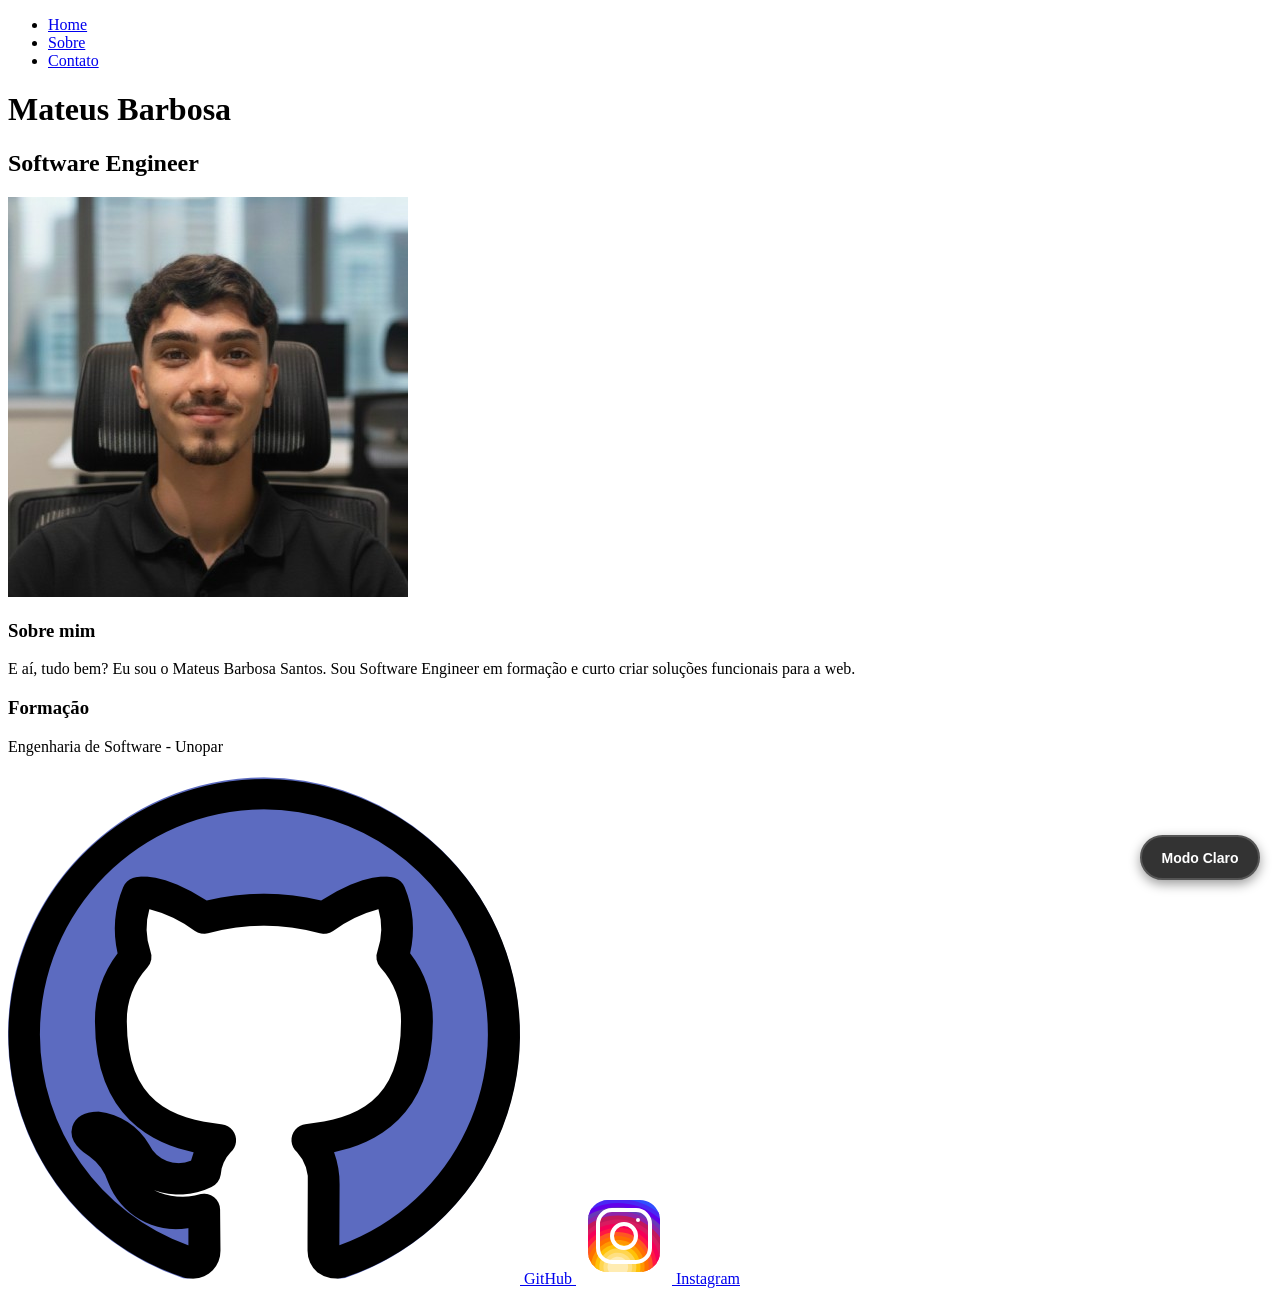
==== index.html @ 8065c361 "Index.html Updated the portfolio page with improved button styles and content." ====
<!DOCTYPE html>
<html lang="pt-BR">
<head>
    <meta charset="UTF-8">
    <meta name="viewport" content="width=device-width, initial-scale=1.0">
    <meta property="og:description" content="Portfólio de Mateus Barbosa, Software Engineer em formação. Conheça meus projetos.">
    <title>Portfólio - Mateus Barbosa</title>
    <link rel="stylesheet" href="index.css">

    <style>
        #btn-tema {
            position: fixed;   /* Trava o botão na tela (vidro do celular) */
            bottom: 20px;      /* Distância do fundo */
            right: 20px;       /* Distância da direita */
            z-index: 9999;     /* Garante que fique acima de tudo */
            
            /* Tamanho fixo para não mudar de formato no PC/Celular */
            width: 120px;
            height: 45px;
            border-radius: 25px;
            
            /* Visual profissional */
            background-color: #333;
            color: white;
            border: 2px solid #555;
            font-weight: bold;
            font-size: 14px;
            cursor: pointer;
            box-shadow: 0 4px 12px rgba(0,0,0,0.4);
            transition: all 0.3s ease;
            display: flex;
            align-items: center;
            justify-content: center;
        }

        /* Ajuste do botão quando o modo CLARO estiver ativo */
        body.light-mode #btn-tema {
            background-color: #ffffff;
            color: #333;
            border: 2px solid #ccc;
        }

        /* Pequeno efeito ao passar o mouse (só aparece no PC) */
        #btn-tema:hover {
            transform: scale(1.05);
        }
    </style>
</head>
<body>

    <nav>
        <ul>
            <li><a href="index.html">Home</a></li>
            <li><a href="sobre.html">Sobre</a></li>
            <li><a href="contato.html">Contato</a></li>
        </ul>
    </nav>

    <header>
        <div class="center">
            <h1>Mateus Barbosa</h1>
            <h2>Software Engineer</h2>
            <img src="./img/mateus.png.jfif" alt="Foto de Mateus Barbosa" class="foto-perfil">  
        </div>
    </header>

    <main>
        <section>
            <h3>Sobre mim</h3>
            <p>E aí, tudo bem? Eu sou o Mateus Barbosa Santos. Sou Software Engineer em formação e curto criar soluções funcionais para a web.</p>
        </section>
        
        <section>
            <h3>Formação</h3>
            <p>Engenharia de Software - Unopar</p>
        </section>
    </main>

    <footer>
        <a href="https://github.com/MateusBarbosaCode" target="_blank">
            <img src="./img/github.png" alt="GitHub" class="icon">
            <span>GitHub</span>
        </a>
        <a href="https://www.instagram.com/mtbarbosa._/" target="_blank">
            <img src="./img/icons8-instagram.svg" alt="Instagram" class="icon">
            <span>Instagram</span>
        </a>
    </footer>

    <button id="btn-tema">Modo Claro</button>

    <script>
        const botao = document.getElementById('btn-tema');
        const corpo = document.body;
        
        // Verifica o que está salvo na "memória" do navegador
        const temaSalvo = localStorage.getItem('tema');

        // Se o tema salvo for claro, aplica a classe e muda o texto
        if (temaSalvo === 'claro') {
            corpo.classList.add('light-mode');
            botao.innerText = "Modo Escuro";
        } else {
            botao.innerText = "Modo Claro";
        }

        // Função que troca o tema ao clicar
        botao.addEventListener('click', () => {
            corpo.classList.toggle('light-mode');
            
            if (corpo.classList.contains('light-mode')) {
                localStorage.setItem('tema', 'claro');
                botao.innerText = "Modo Escuro";
            } else {
                localStorage.setItem('tema', 'escuro');
                botao.innerText = "Modo Claro";
            }
        });
    </script>
</body>
</html>
---- index.css ----
<!DOCTYPE html>
<html lang="pt-BR">
<head>
    <meta charset="UTF-8">
    <meta name="viewport" content="width=device-width, initial-scale=1.0">
    <meta property="og:description" content="Portfólio de Mateus Barbosa, Software Engineer em formação. Conheça meus projetos.">
    <title>Portfólio - Mateus Barbosa</title>
    <link rel="stylesheet" href="index.css">

    <style>
   
        #btn-tema {
            position: fixed;   /* Trava o botão na tela (vidro do celular) */
            bottom: 20px;      /* Distância do fundo */
            right: 20px;       /* Distância da direita */
            z-index: 9999;     /* Garante que fique acima de tudo */
            
            /* Tamanho fixo para não mudar de formato no PC/Celular */
            width: 120px;
            height: 45px;
            border-radius: 25px;
            
            /* Visual profissional */
            background-color: #333;
            color: white;
            border: 2px solid #555;
            font-weight: bold;
            font-size: 14px;
            cursor: pointer;
            box-shadow: 0 4px 12px rgba(0,0,0,0.4);
            transition: all 0.3s ease;
            display: flex;
            align-items: center;
            justify-content: center;
        }

        /* Ajuste do botão quando o modo CLARO estiver ativo */
        body.light-mode #btn-tema {
            background-color: #ffffff;
            color: #333;
            border: 2px solid #ccc;
        }

        /* Pequeno efeito ao passar o mouse (só aparece no PC) */
        #btn-tema:hover {
            transform: scale(1.05);
        }
    </style>
</head>
<body>

    <nav>
        <ul>
            <li><a href="index.html">Home</a></li>
            <li><a href="sobre.html">Sobre</a></li>
            <li><a href="contato.html">Contato</a></li>
        </ul>
    </nav>

    <header>
        <div class="center">
            <h1>Mateus Barbosa</h1>
            <h2>Software Engineer</h2>
            <img src="./img/mateus.png.jfif" alt="Foto de Mateus Barbosa" class="foto-perfil">  
        </div>
    </header>

    <main>
        <section>
            <h3>Sobre mim</h3>
            <p>E aí, tudo bem? Eu sou o Mateus Barbosa Santos. Sou Software Engineer em formação e curto criar soluções funcionais para a web.</p>
        </section>
        
        <section>
            <h3>Formação</h3>
            <p>Engenharia de Software - Unopar</p>
        </section>
    </main>

    <footer>
        <a href="https://github.com/MateusBarbosaCode" target="_blank">
            <img src="./img/github.png" alt="GitHub" class="icon">
            <span>GitHub</span>
        </a>
        <a href="https://www.instagram.com/mtbarbosa._/" target="_blank">
            <img src="./img/icons8-instagram.svg" alt="Instagram" class="icon">
            <span>Instagram</span>
        </a>
    </footer>

    <button id="btn-tema">Modo Claro</button>

    <script>
        const botao = document.getElementById('btn-tema');
        const corpo = document.body;
        
        // Verifica o que está salvo na "memória" do navegador
        const temaSalvo = localStorage.getItem('tema');

        // Se o tema salvo for claro, aplica a classe e muda o texto
        if (temaSalvo === 'claro') {
            corpo.classList.add('light-mode');
            botao.innerText = "Modo Escuro";
        } else {
            botao.innerText = "Modo Claro";
        }

        // Função que troca o tema ao clicar
        botao.addEventListener('click', () => {
            corpo.classList.toggle('light-mode');
            
            if (corpo.classList.contains('light-mode')) {
                localStorage.setItem('tema', 'claro');
                botao.innerText = "Modo Escuro";
            } else {
                localStorage.setItem('tema', 'escuro');
                botao.innerText = "Modo Claro";
            }
        });
    </script>
</body>
</html>
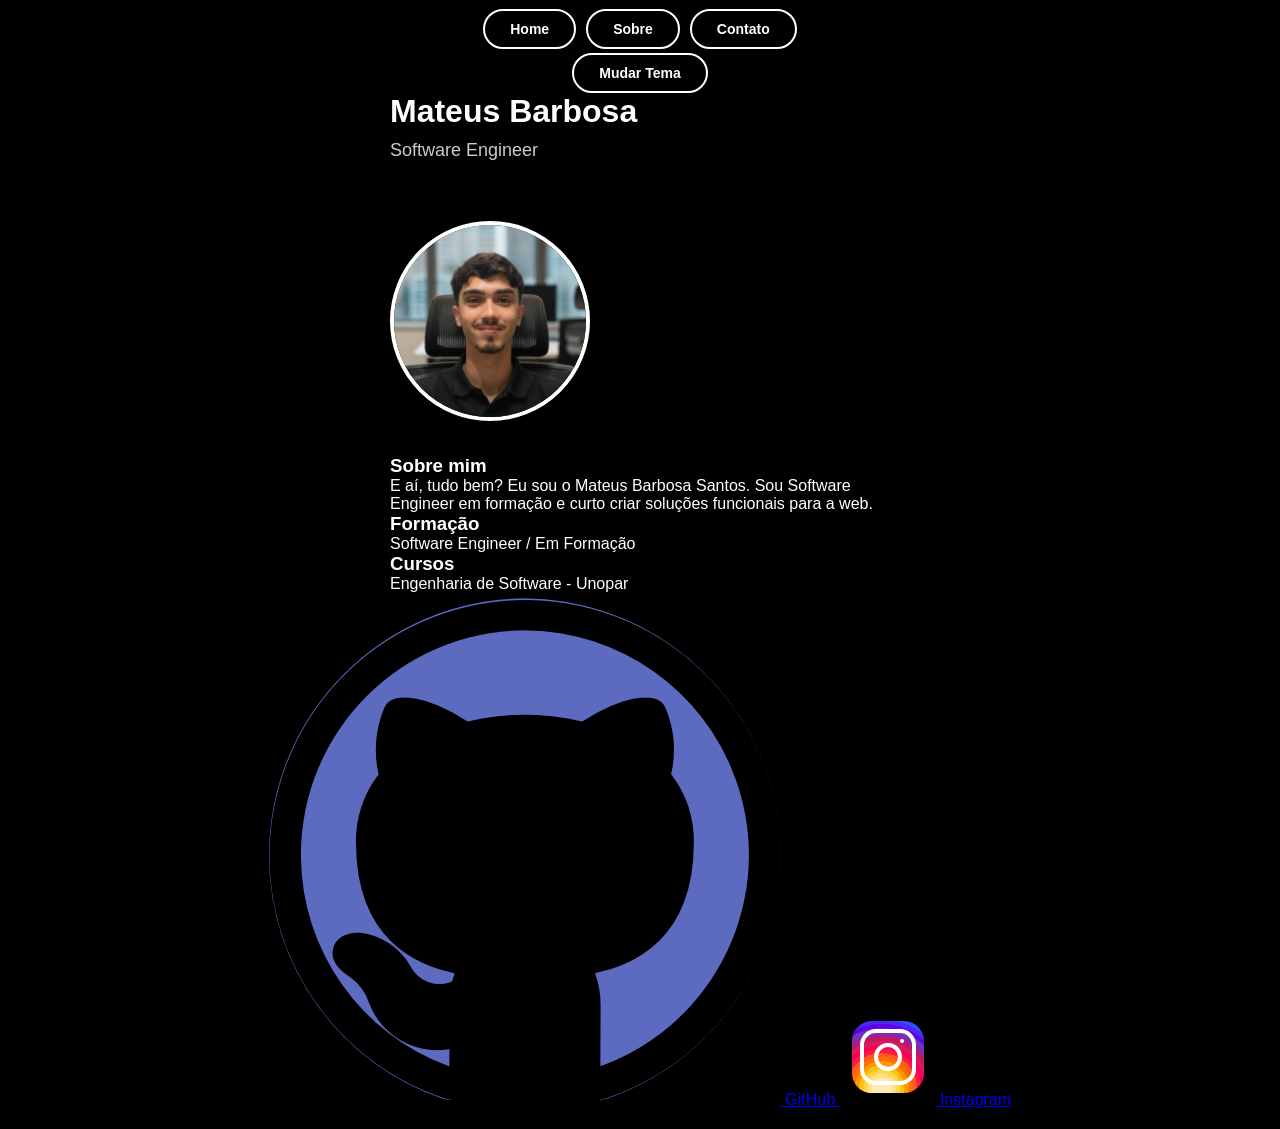
==== commit 7d9e2a88: "index.html" ====
--- a/index.html
+++ b/index.html
@@ -3,48 +3,8 @@
 <head>
     <meta charset="UTF-8">
     <meta name="viewport" content="width=device-width, initial-scale=1.0">
-    <meta property="og:description" content="Portfólio de Mateus Barbosa, Software Engineer em formação. Conheça meus projetos.">
     <title>Portfólio - Mateus Barbosa</title>
     <link rel="stylesheet" href="index.css">
-
-    <style>
-        #btn-tema {
-            position: fixed;   /* Trava o botão na tela (vidro do celular) */
-            bottom: 20px;      /* Distância do fundo */
-            right: 20px;       /* Distância da direita */
-            z-index: 9999;     /* Garante que fique acima de tudo */
-            
-            /* Tamanho fixo para não mudar de formato no PC/Celular */
-            width: 120px;
-            height: 45px;
-            border-radius: 25px;
-            
-            /* Visual profissional */
-            background-color: #333;
-            color: white;
-            border: 2px solid #555;
-            font-weight: bold;
-            font-size: 14px;
-            cursor: pointer;
-            box-shadow: 0 4px 12px rgba(0,0,0,0.4);
-            transition: all 0.3s ease;
-            display: flex;
-            align-items: center;
-            justify-content: center;
-        }
-
-        /* Ajuste do botão quando o modo CLARO estiver ativo */
-        body.light-mode #btn-tema {
-            background-color: #ffffff;
-            color: #333;
-            border: 2px solid #ccc;
-        }
-
-        /* Pequeno efeito ao passar o mouse (só aparece no PC) */
-        #btn-tema:hover {
-            transform: scale(1.05);
-        }
-    </style>
 </head>
 <body>
 
@@ -54,14 +14,13 @@
             <li><a href="sobre.html">Sobre</a></li>
             <li><a href="contato.html">Contato</a></li>
         </ul>
+        <button id="btn-tema">Mudar Tema</button>
     </nav>
 
     <header>
-        <div class="center">
-            <h1>Mateus Barbosa</h1>
-            <h2>Software Engineer</h2>
-            <img src="./img/mateus.png.jfif" alt="Foto de Mateus Barbosa" class="foto-perfil">  
-        </div>
+        <h1>Mateus Barbosa</h1>
+        <h2>Software Engineer</h2>
+        <img src="./img/mateus.png.jfif" alt="Foto de Mateus Barbosa" class="foto-perfil">
     </header>
 
     <main>
@@ -69,9 +28,14 @@
             <h3>Sobre mim</h3>
             <p>E aí, tudo bem? Eu sou o Mateus Barbosa Santos. Sou Software Engineer em formação e curto criar soluções funcionais para a web.</p>
         </section>
-        
+
         <section>
             <h3>Formação</h3>
+            <p>Software Engineer / Em Formação</p>
+        </section>
+
+        <section>
+            <h3>Cursos</h3>
             <p>Engenharia de Software - Unopar</p>
         </section>
     </main>
@@ -87,33 +51,23 @@
         </a>
     </footer>
 
-    <button id="btn-tema">Modo Claro</button>
-
     <script>
         const botao = document.getElementById('btn-tema');
         const corpo = document.body;
-        
-        // Verifica o que está salvo na "memória" do navegador
         const temaSalvo = localStorage.getItem('tema');
 
-        // Se o tema salvo for claro, aplica a classe e muda o texto
+        // Aplica o tema salvo ao carregar
         if (temaSalvo === 'claro') {
             corpo.classList.add('light-mode');
-            botao.innerText = "Modo Escuro";
-        } else {
-            botao.innerText = "Modo Claro";
         }
 
-        // Função que troca o tema ao clicar
         botao.addEventListener('click', () => {
             corpo.classList.toggle('light-mode');
             
             if (corpo.classList.contains('light-mode')) {
                 localStorage.setItem('tema', 'claro');
-                botao.innerText = "Modo Escuro";
             } else {
                 localStorage.setItem('tema', 'escuro');
-                botao.innerText = "Modo Claro";
             }
         });
     </script>
--- a/index.css
+++ b/index.css
@@ -1,122 +1,82 @@
-<!DOCTYPE html>
-<html lang="pt-BR">
-<head>
-    <meta charset="UTF-8">
-    <meta name="viewport" content="width=device-width, initial-scale=1.0">
-    <meta property="og:description" content="Portfólio de Mateus Barbosa, Software Engineer em formação. Conheça meus projetos.">
-    <title>Portfólio - Mateus Barbosa</title>
-    <link rel="stylesheet" href="index.css">
+/* Reset total para celular e PC */
+* {
+    margin: 0;
+    padding: 0;
+    box-sizing: border-box;
+}
 
-    <style>
-   
-        #btn-tema {
-            position: fixed;   /* Trava o botão na tela (vidro do celular) */
-            bottom: 20px;      /* Distância do fundo */
-            right: 20px;       /* Distância da direita */
-            z-index: 9999;     /* Garante que fique acima de tudo */
-            
-            /* Tamanho fixo para não mudar de formato no PC/Celular */
-            width: 120px;
-            height: 45px;
-            border-radius: 25px;
-            
-            /* Visual profissional */
-            background-color: #333;
-            color: white;
-            border: 2px solid #555;
-            font-weight: bold;
-            font-size: 14px;
-            cursor: pointer;
-            box-shadow: 0 4px 12px rgba(0,0,0,0.4);
-            transition: all 0.3s ease;
-            display: flex;
-            align-items: center;
-            justify-content: center;
-        }
+body {
+    background-color: #000000; /* Fundo preto inicial */
+    color: #ffffff;
+    font-family: 'Segoe UI', Tahoma, Geneva, Verdana, sans-serif;
+    display: flex;
+    flex-direction: column;
+    align-items: center;
+    padding: 20px;
+    transition: background 0.3s, color 0.3s;
+}
 
-        /* Ajuste do botão quando o modo CLARO estiver ativo */
-        body.light-mode #btn-tema {
-            background-color: #ffffff;
-            color: #333;
-            border: 2px solid #ccc;
-        }
+/* Modo Claro */
+body.light-mode {
+    background-color: #ffffff;
+    color: #000000;
+}
 
-        /* Pequeno efeito ao passar o mouse (só aparece no PC) */
-        #btn-tema:hover {
-            transform: scale(1.05);
-        }
-    </style>
-</head>
-<body>
+/* Menu de Navegação - Estilo Pílula */
+nav {
+    display: flex;
+    flex-direction: column;
+    align-items: center;
+    width: 100%;
+}
 
-    <nav>
-        <ul>
-            <li><a href="index.html">Home</a></li>
-            <li><a href="sobre.html">Sobre</a></li>
-            <li><a href="contato.html">Contato</a></li>
-        </ul>
-    </nav>
+nav ul {
+    list-style: none;
+    display: flex;
+    gap: 10px;
+    margin-bottom: 15px;
+    flex-wrap: wrap;
+    justify-content: center;
+}
 
-    <header>
-        <div class="center">
-            <h1>Mateus Barbosa</h1>
-            <h2>Software Engineer</h2>
-            <img src="./img/mateus.png.jfif" alt="Foto de Mateus Barbosa" class="foto-perfil">  
-        </div>
-    </header>
+/* Estilo dos links e do botão (Bordas arredondadas igual ao print) */
+nav ul li a, #btn-tema {
+    text-decoration: none;
+    color: inherit;
+    border: 2px solid currentColor;
+    padding: 10px 25px;
+    border-radius: 30px; /* Faz o formato de pílula */
+    font-weight: bold;
+    background: transparent;
+    cursor: pointer;
+    font-size: 14px;
+    transition: 0.2s;
+}
 
-    <main>
-        <section>
-            <h3>Sobre mim</h3>
-            <p>E aí, tudo bem? Eu sou o Mateus Barbosa Santos. Sou Software Engineer em formação e curto criar soluções funcionais para a web.</p>
-        </section>
-        
-        <section>
-            <h3>Formação</h3>
-            <p>Engenharia de Software - Unopar</p>
-        </section>
-    </main>
+#btn-tema:active {
+    transform: scale(0.95);
+}
 
-    <footer>
-        <a href="https://github.com/MateusBarbosaCode" target="_blank">
-            <img src="./img/github.png" alt="GitHub" class="icon">
-            <span>GitHub</span>
-        </a>
-        <a href="https://www.instagram.com/mtbarbosa._/" target="_blank">
-            <img src="./img/icons8-instagram.svg" alt="Instagram" class="icon">
-            <span>Instagram</span>
-        </a>
-    </footer>
+/* Foto de Perfil com borda circular */
+.foto-perfil {
+    width: 200px;
+    height: 200px;
+    border-radius: 50%;
+    border: 4px solid #fff;
+    object-fit: cover;
+    margin: 30px 0;
+}
 
-    <button id="btn-tema">Modo Claro</button>
+body.light-mode .foto-perfil {
+    border-color: #000;
+}
 
-    <script>
-        const botao = document.getElementById('btn-tema');
-        const corpo = document.body;
-        
-        // Verifica o que está salvo na "memória" do navegador
-        const temaSalvo = localStorage.getItem('tema');
+/* Estrutura de texto */
+header, main {
+    width: 100%;
+    max-width: 500px;
+    text-align: left;
+}
 
-        // Se o tema salvo for claro, aplica a classe e muda o texto
-        if (temaSalvo === 'claro') {
-            corpo.classList.add('light-mode');
-            botao.innerText = "Modo Escuro";
-        } else {
-            botao.innerText = "Modo Claro";
-        }
-
-        // Função que troca o tema ao clicar
-        botao.addEventListener('click', () => {
-            corpo.classList.toggle('light-mode');
-            
-            if (corpo.classList.contains('light-mode')) {
-                localStorage.setItem('tema', 'claro');
-                botao.innerText = "Modo Escuro";
-            } else {
-                localStorage.setItem('tema', 'escuro');
-                botao.innerText = "Modo Claro";
-            }
-        });
-    </script>
-</body>
-</html>
+h1 { font-size: 32px; margin-bottom: 10px; }
+h2 { font-size: 18px; color: #ccc; margin-bottom: 30px; font-weight: normal
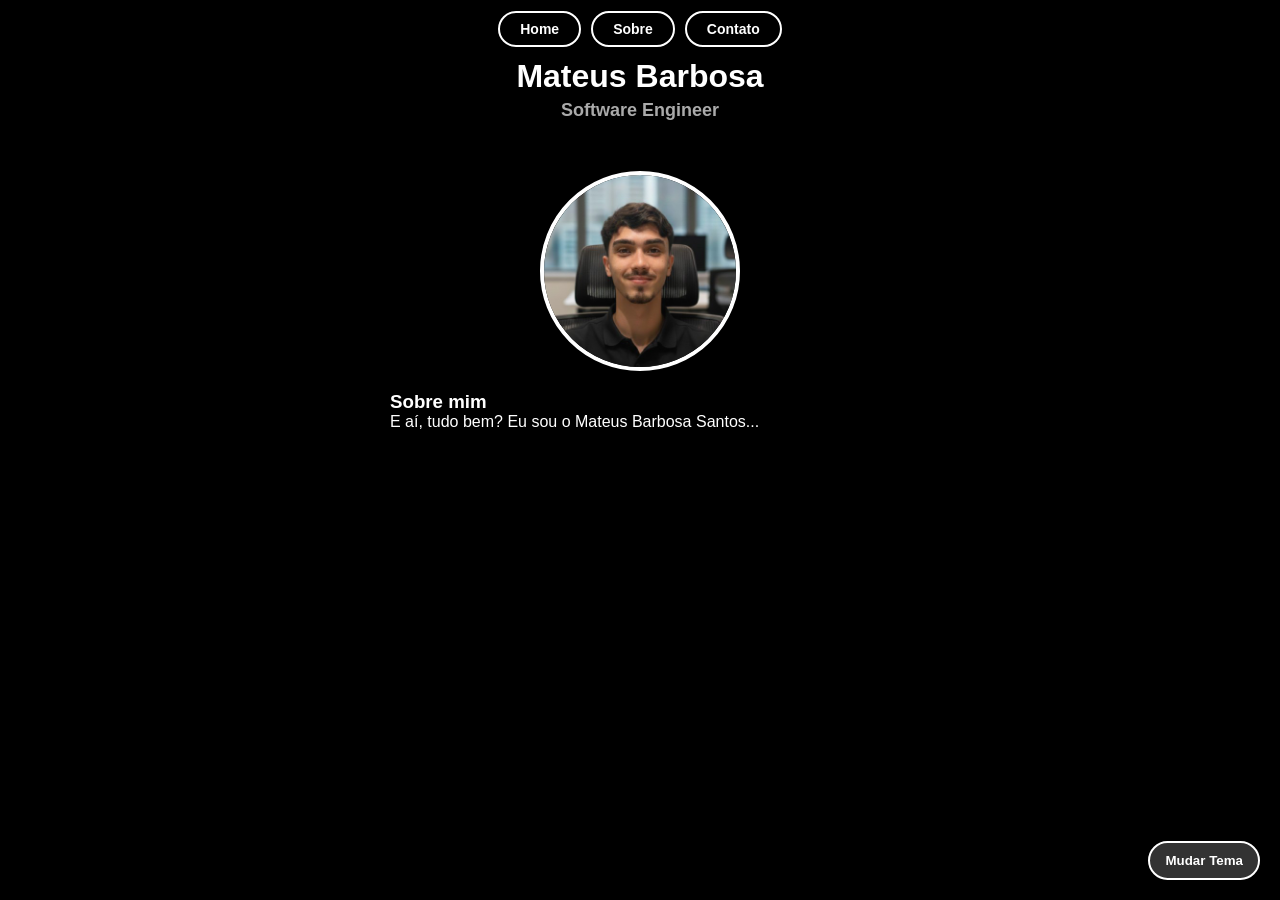
==== commit 94bb8c25: "index.html" ====
--- a/index.html
+++ b/index.html
@@ -14,61 +14,40 @@
             <li><a href="sobre.html">Sobre</a></li>
             <li><a href="contato.html">Contato</a></li>
         </ul>
-        <button id="btn-tema">Mudar Tema</button>
     </nav>
 
     <header>
         <h1>Mateus Barbosa</h1>
         <h2>Software Engineer</h2>
-        <img src="./img/mateus.png.jfif" alt="Foto de Mateus Barbosa" class="foto-perfil">
+        <div style="display: flex; justify-content: center;">
+            <img src="./img/mateus.png.jfif" alt="Foto" class="foto-perfil">
+        </div>
     </header>
 
     <main>
         <section>
             <h3>Sobre mim</h3>
-            <p>E aí, tudo bem? Eu sou o Mateus Barbosa Santos. Sou Software Engineer em formação e curto criar soluções funcionais para a web.</p>
+            <p>E aí, tudo bem? Eu sou o Mateus Barbosa Santos...</p>
         </section>
-
-        <section>
-            <h3>Formação</h3>
-            <p>Software Engineer / Em Formação</p>
-        </section>
-
-        <section>
-            <h3>Cursos</h3>
-            <p>Engenharia de Software - Unopar</p>
-        </section>
-    </main>
+        </main>
 
     <footer>
-        <a href="https://github.com/MateusBarbosaCode" target="_blank">
-            <img src="./img/github.png" alt="GitHub" class="icon">
-            <span>GitHub</span>
-        </a>
-        <a href="https://www.instagram.com/mtbarbosa._/" target="_blank">
-            <img src="./img/icons8-instagram.svg" alt="Instagram" class="icon">
-            <span>Instagram</span>
-        </a>
-    </footer>
+        </footer>
+
+    <button id="btn-tema">Mudar Tema</button>
 
     <script>
         const botao = document.getElementById('btn-tema');
         const corpo = document.body;
         const temaSalvo = localStorage.getItem('tema');
 
-        // Aplica o tema salvo ao carregar
         if (temaSalvo === 'claro') {
             corpo.classList.add('light-mode');
         }
 
         botao.addEventListener('click', () => {
             corpo.classList.toggle('light-mode');
-            
-            if (corpo.classList.contains('light-mode')) {
-                localStorage.setItem('tema', 'claro');
-            } else {
-                localStorage.setItem('tema', 'escuro');
-            }
+            localStorage.setItem('tema', corpo.classList.contains('light-mode') ? 'claro' : 'escuro');
         });
     </script>
 </body>
--- a/index.css
+++ b/index.css
@@ -1,4 +1,4 @@
-/* Reset total para celular e PC */
+/* Reset total */
 * {
     margin: 0;
     padding: 0;
@@ -6,14 +6,14 @@
 }
 
 body {
-    background-color: #000000; /* Fundo preto inicial */
+    background-color: #000000;
     color: #ffffff;
-    font-family: 'Segoe UI', Tahoma, Geneva, Verdana, sans-serif;
+    font-family: sans-serif;
     display: flex;
     flex-direction: column;
     align-items: center;
     padding: 20px;
-    transition: background 0.3s, color 0.3s;
+    transition: background 0.3s;
 }
 
 /* Modo Claro */
@@ -22,61 +22,82 @@
     color: #000000;
 }
 
-/* Menu de Navegação - Estilo Pílula */
-nav {
-    display: flex;
-    flex-direction: column;
-    align-items: center;
-    width: 100%;
-}
-
+/* Menu do Topo (Pílulas) */
 nav ul {
     list-style: none;
     display: flex;
     gap: 10px;
-    margin-bottom: 15px;
-    flex-wrap: wrap;
+    margin-bottom: 20px;
     justify-content: center;
 }
 
-/* Estilo dos links e do botão (Bordas arredondadas igual ao print) */
-nav ul li a, #btn-tema {
+nav ul li a {
     text-decoration: none;
     color: inherit;
     border: 2px solid currentColor;
-    padding: 10px 25px;
-    border-radius: 30px; /* Faz o formato de pílula */
+    padding: 8px 20px;
+    border-radius: 25px;
     font-weight: bold;
-    background: transparent;
-    cursor: pointer;
     font-size: 14px;
-    transition: 0.2s;
 }
 
-#btn-tema:active {
-    transform: scale(0.95);
-}
-
-/* Foto de Perfil com borda circular */
+/* FOTO DE PERFIL */
 .foto-perfil {
     width: 200px;
     height: 200px;
     border-radius: 50%;
     border: 4px solid #fff;
     object-fit: cover;
-    margin: 30px 0;
+    margin: 20px 0;
 }
+body.light-mode .foto-perfil { border-color: #000; }
 
-body.light-mode .foto-perfil {
-    border-color: #000;
-}
-
-/* Estrutura de texto */
+/* TEXTOS CENTRALIZADOS */
 header, main {
     width: 100%;
     max-width: 500px;
     text-align: left;
 }
+h1 { font-size: 32px; margin-bottom: 5px; text-align: center; }
+h2 { font-size: 18px; color: #aaa; margin-bottom: 30px; text-align: center; }
 
-h1 { font-size: 32px; margin-bottom: 10px; }
-h2 { font-size: 18px; color: #ccc; margin-bottom: 30px; font-weight: normal
+/* O BOTÃO QUE ACOMPANHA (FIXO) */
+#btn-tema {
+    position: fixed;   /* Isso faz ele acompanhar a rolagem */
+    bottom: 20px;      /* Distância do fundo */
+    right: 20px;       /* Distância da direita */
+    z-index: 9999;
+    
+    background-color: #333;
+    color: white;
+    border: 2px solid #fff;
+    padding: 10px 15px;
+    border-radius: 30px;
+    font-weight: bold;
+    cursor: pointer;
+    box-shadow: 0 4px 10px rgba(0,0,0,0.5);
+}
+
+body.light-mode #btn-tema {
+    background-color: #eee;
+    color: #000;
+    border-color: #000;
+}
+
+/* RODAPÉ */
+footer {
+    margin-top: 40px;
+    display: flex;
+    gap: 15px;
+}
+footer a {
+    text-decoration: none;
+    color: inherit;
+    border: 2px solid currentColor;
+    padding: 10px;
+    border-radius: 15px;
+    display: flex;
+    align-items: center;
+    gap: 10px;
+}
+.icon { width: 25px; }
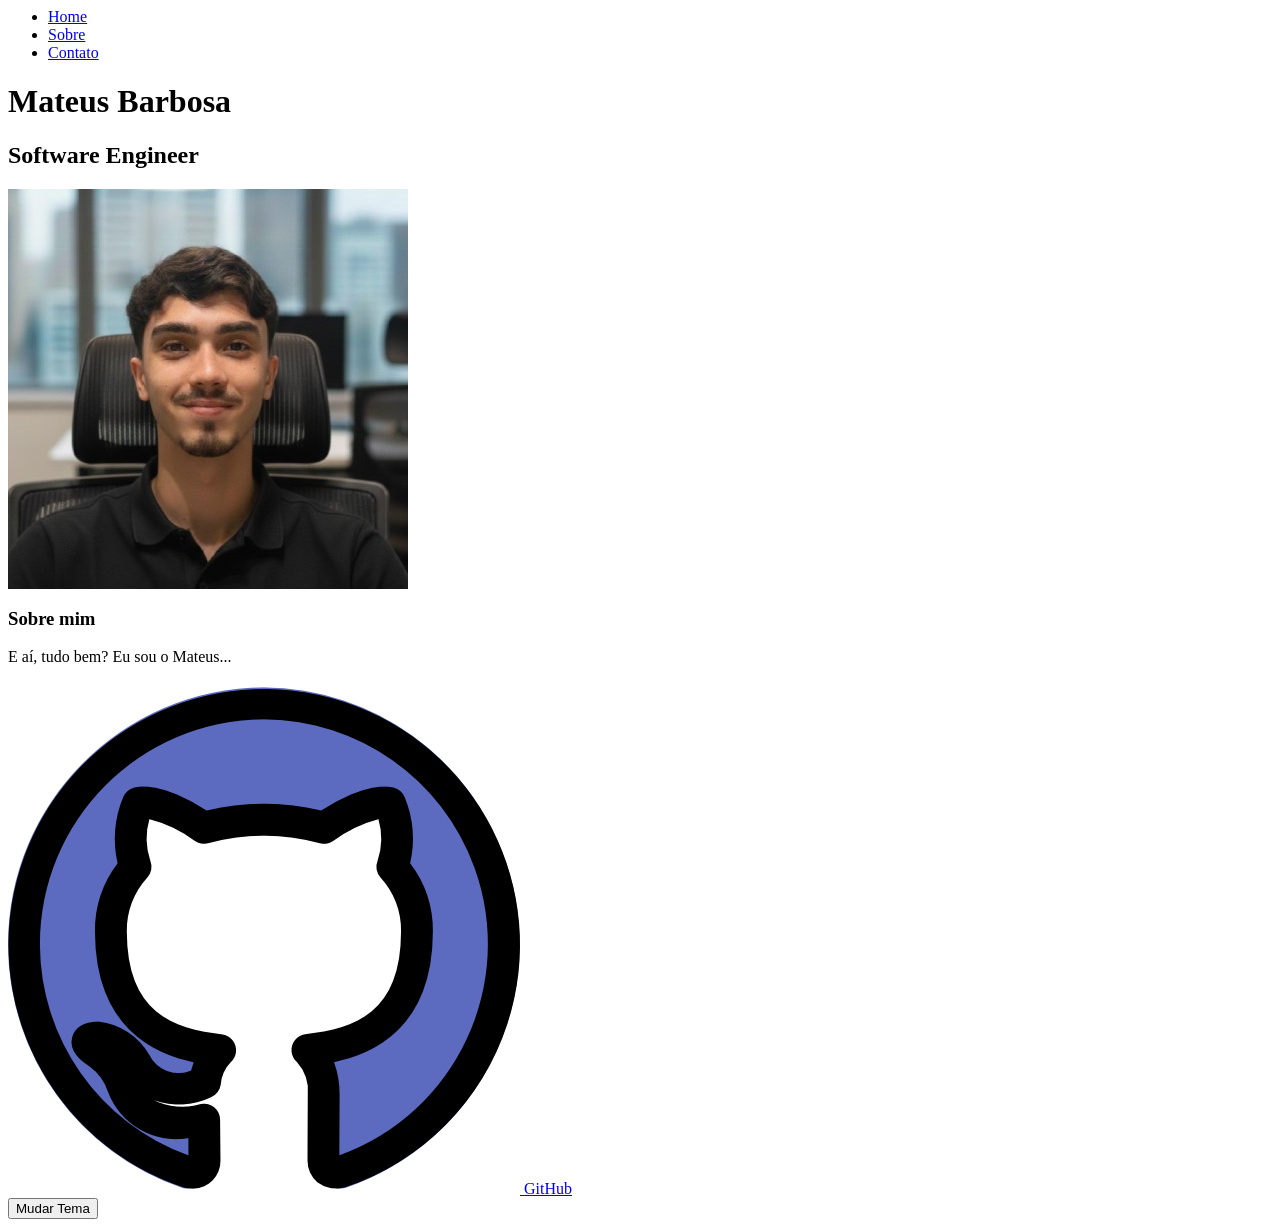
==== commit 2c743a9c: "index.html" ====
--- a/index.html
+++ b/index.html
@@ -1,54 +1,36 @@
-<!DOCTYPE html>
-<html lang="pt-BR">
-<head>
-    <meta charset="UTF-8">
-    <meta name="viewport" content="width=device-width, initial-scale=1.0">
-    <title>Portfólio - Mateus Barbosa</title>
-    <link rel="stylesheet" href="index.css">
-</head>
 <body>
+    <div class="container"> <nav>
+            <ul>
+                <li><a href="index.html">Home</a></li>
+                <li><a href="sobre.html">Sobre</a></li>
+                <li><a href="contato.html">Contato</a></li>
+            </ul>
+        </nav>
 
-    <nav>
-        <ul>
-            <li><a href="index.html">Home</a></li>
-            <li><a href="sobre.html">Sobre</a></li>
-            <li><a href="contato.html">Contato</a></li>
-        </ul>
-    </nav>
+        <header>
+            <div class="texto-header">
+                <h1>Mateus Barbosa</h1>
+                <h2>Software Engineer</h2>
+            </div>
+            <img src="./img/mateus.png.jfif" alt="Mateus" class="foto-perfil">
+        </header>
 
-    <header>
-        <h1>Mateus Barbosa</h1>
-        <h2>Software Engineer</h2>
-        <div style="display: flex; justify-content: center;">
-            <img src="./img/mateus.png.jfif" alt="Foto" class="foto-perfil">
-        </div>
-    </header>
-
-    <main>
-        <section>
-            <h3>Sobre mim</h3>
-            <p>E aí, tudo bem? Eu sou o Mateus Barbosa Santos...</p>
-        </section>
+        <main>
+            <section>
+                <h3>Sobre mim</h3>
+                <p>E aí, tudo bem? Eu sou o Mateus...</p>
+            </section>
         </main>
 
-    <footer>
+        <footer>
+            <a href="https://github.com/MateusBarbosaCode" target="_blank">
+                <img src="./img/github.png" alt="GitHub" class="icon">
+                <span>GitHub</span>
+            </a>
         </footer>
-
-    <button id="btn-tema">Mudar Tema</button>
+    </div> <button id="btn-tema">Mudar Tema</button>
 
     <script>
-        const botao = document.getElementById('btn-tema');
-        const corpo = document.body;
-        const temaSalvo = localStorage.getItem('tema');
-
-        if (temaSalvo === 'claro') {
-            corpo.classList.add('light-mode');
-        }
-
-        botao.addEventListener('click', () => {
-            corpo.classList.toggle('light-mode');
-            localStorage.setItem('tema', corpo.classList.contains('light-mode') ? 'claro' : 'escuro');
-        });
+        // ... (seu script de sempre)
     </script>
 </body>
-</html>
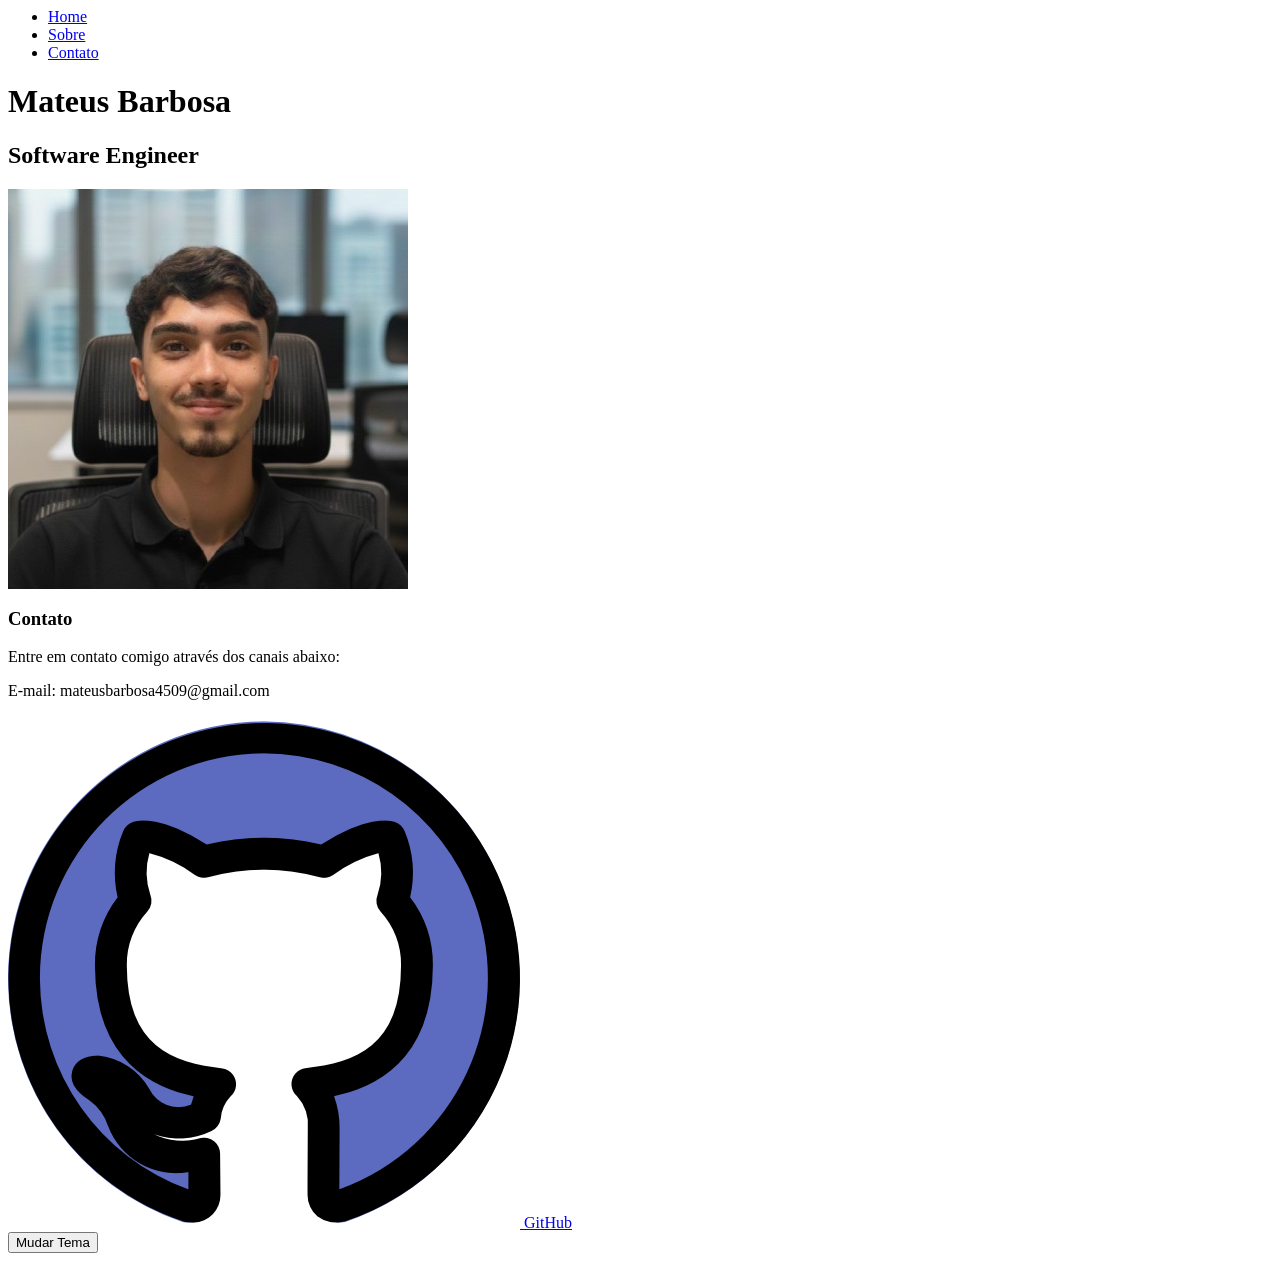
==== commit 92ed213f: "index.html Updated contact section and added theme toggle functionality." ====
--- a/index.html
+++ b/index.html
@@ -1,5 +1,6 @@
 <body>
-    <div class="container"> <nav>
+    <div class="container">
+        <nav>
             <ul>
                 <li><a href="index.html">Home</a></li>
                 <li><a href="sobre.html">Sobre</a></li>
@@ -8,17 +9,17 @@
         </nav>
 
         <header>
-            <div class="texto-header">
-                <h1>Mateus Barbosa</h1>
-                <h2>Software Engineer</h2>
-            </div>
-            <img src="./img/mateus.png.jfif" alt="Mateus" class="foto-perfil">
+            <h1>Mateus Barbosa</h1>
+            <h2>Software Engineer</h2>
         </header>
+
+        <img src="./img/mateus.png.jfif" alt="Mateus" class="foto-perfil">
 
         <main>
             <section>
-                <h3>Sobre mim</h3>
-                <p>E aí, tudo bem? Eu sou o Mateus...</p>
+                <h3>Contato</h3>
+                <p>Entre em contato comigo através dos canais abaixo:</p>
+                <p>E-mail: mateusbarbosa4509@gmail.com</p>
             </section>
         </main>
 
@@ -27,10 +28,21 @@
                 <img src="./img/github.png" alt="GitHub" class="icon">
                 <span>GitHub</span>
             </a>
-        </footer>
-    </div> <button id="btn-tema">Mudar Tema</button>
+            </footer>
+    </div>
+
+    <button id="btn-tema">Mudar Tema</button>
 
     <script>
-        // ... (seu script de sempre)
+        const botao = document.getElementById('btn-tema');
+        const corpo = document.body;
+        const temaSalvo = localStorage.getItem('tema');
+
+        if (temaSalvo === 'claro') corpo.classList.add('light-mode');
+
+        botao.addEventListener('click', () => {
+            corpo.classList.toggle('light-mode');
+            localStorage.setItem('tema', corpo.classList.contains('light-mode') ? 'claro' : 'escuro');
+        });
     </script>
 </body>
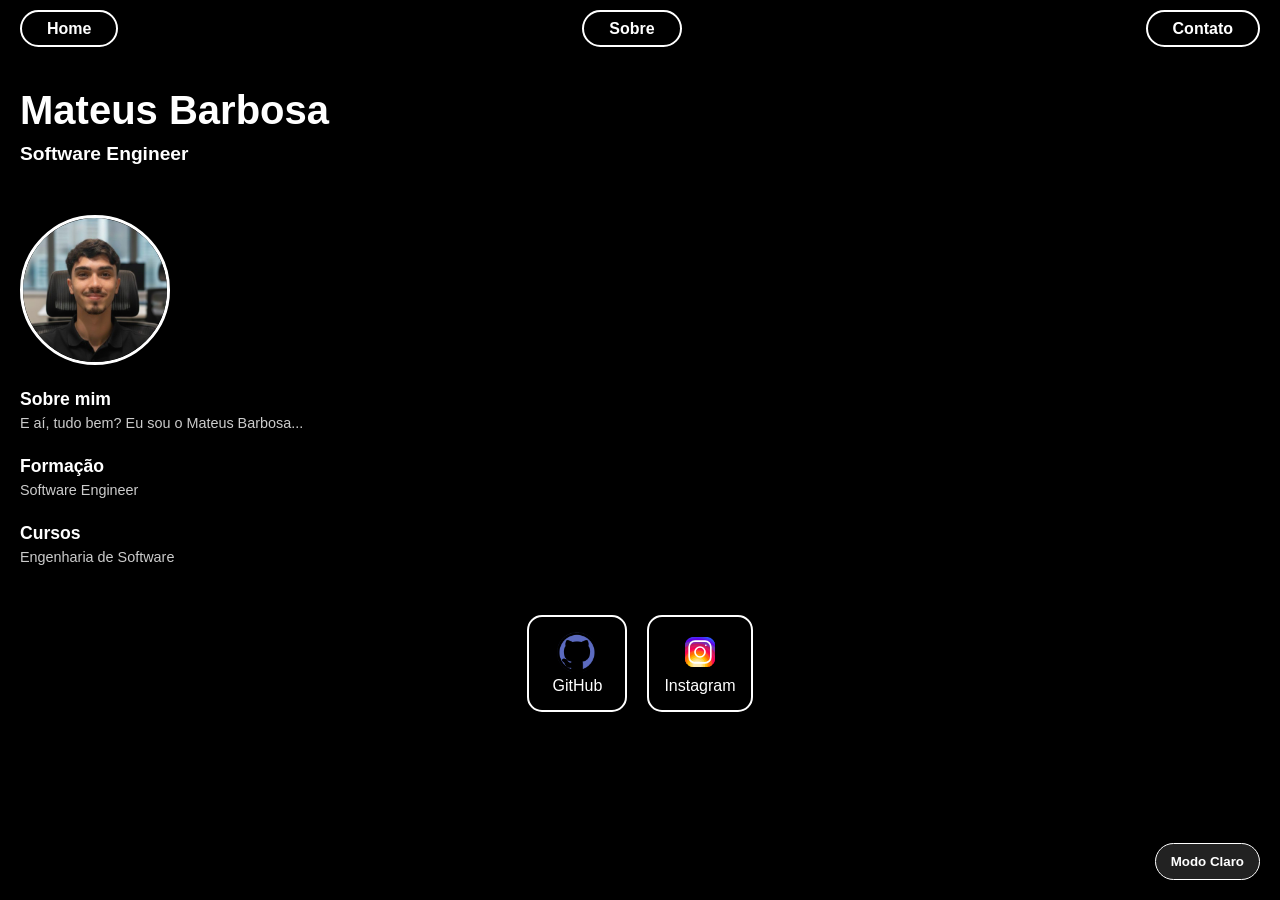
==== commit 04aa0af0: "index.html" ====
--- a/index.html
+++ b/index.html
@@ -1,48 +1,72 @@
+<!DOCTYPE html>
+<html lang="pt-BR">
+<head>
+    <meta charset="UTF-8">
+    <meta name="viewport" content="width=device-width, initial-scale=1.0">
+    <title>Portfólio - Mateus Barbosa</title>
+    <link rel="stylesheet" href="index.css">
+</head>
 <body>
-    <div class="container">
-        <nav>
-            <ul>
-                <li><a href="index.html">Home</a></li>
-                <li><a href="sobre.html">Sobre</a></li>
-                <li><a href="contato.html">Contato</a></li>
-            </ul>
-        </nav>
 
-        <header>
-            <h1>Mateus Barbosa</h1>
-            <h2>Software Engineer</h2>
-        </header>
+    <nav>
+        <ul>
+            <li><a href="index.html">Home</a></li>
+            <li><a href="sobre.html">Sobre</a></li>
+            <li><a href="contato.html">Contato</a></li>
+        </ul>
+    </nav>
 
-        <img src="./img/mateus.png.jfif" alt="Mateus" class="foto-perfil">
+    <header>
+        <h1>Mateus Barbosa</h1>
+        <h2>Software Engineer</h2>
+        <img src="./img/mateus.png.jfif" alt="Foto" class="foto-perfil">
+    </header>
 
-        <main>
-            <section>
-                <h3>Contato</h3>
-                <p>Entre em contato comigo através dos canais abaixo:</p>
-                <p>E-mail: mateusbarbosa4509@gmail.com</p>
-            </section>
-        </main>
+    <main>
+        <section>
+            <h3>Sobre mim</h3>
+            <p>E aí, tudo bem? Eu sou o Mateus Barbosa...</p>
+        </section>
 
-        <footer>
-            <a href="https://github.com/MateusBarbosaCode" target="_blank">
-                <img src="./img/github.png" alt="GitHub" class="icon">
-                <span>GitHub</span>
-            </a>
-            </footer>
-    </div>
+        <section>
+            <h3>Formação</h3>
+            <p>Software Engineer</p>
+        </section>
 
-    <button id="btn-tema">Mudar Tema</button>
+        <section>
+            <h3>Cursos</h3>
+            <p>Engenharia de Software</p>
+        </section>
+    </main>
+
+    <footer>
+        <a href="https://github.com/MateusBarbosaCode" target="_blank">
+            <img src="./img/github.png" alt="GitHub" class="icon">
+            <span>GitHub</span>
+        </a>
+        <a href="https://www.instagram.com/mtbarbosa._/" target="_blank">
+            <img src="./img/icons8-instagram.svg" alt="Instagram" class="icon">
+            <span>Instagram</span>
+        </a>
+    </footer>
+
+    <button id="btn-tema">Modo Claro</button>
 
     <script>
-        const botao = document.getElementById('btn-tema');
-        const corpo = document.body;
-        const temaSalvo = localStorage.getItem('tema');
+        const btn = document.getElementById('btn-tema');
+        const body = document.body;
 
-        if (temaSalvo === 'claro') corpo.classList.add('light-mode');
+        if (localStorage.getItem('tema') === 'claro') {
+            body.classList.add('light-mode');
+            btn.innerText = "Modo Escuro";
+        }
 
-        botao.addEventListener('click', () => {
-            corpo.classList.toggle('light-mode');
-            localStorage.setItem('tema', corpo.classList.contains('light-mode') ? 'claro' : 'escuro');
+        btn.addEventListener('click', () => {
+            body.classList.toggle('light-mode');
+            const isLight = body.classList.contains('light-mode');
+            btn.innerText = isLight ? "Modo Escuro" : "Modo Claro";
+            localStorage.setItem('tema', isLight ? 'claro' : 'escuro');
         });
     </script>
 </body>
+</html>
--- a/index.css
+++ b/index.css
@@ -0,0 +1,114 @@
+* {
+    margin: 0;
+    padding: 0;
+    box-sizing: border-box;
+}
+
+body {
+    background-color: #000;
+    color: #fff;
+    font-family: sans-serif;
+    min-height: 100vh;
+    padding: 20px;
+    transition: background 0.3s;
+}
+
+body.light-mode {
+    background-color: #fff;
+    color: #000;
+}
+
+/* MENU ESPALHADO (IGUAL À FOTO) */
+nav ul {
+    list-style: none;
+    display: flex;
+    justify-content: space-between; /* Home esquerda, Sobre meio, Contato direita */
+    align-items: center;
+    width: 100%;
+    margin-bottom: 50px;
+}
+
+nav ul li a {
+    text-decoration: none;
+    color: inherit;
+    border: 2px solid currentColor;
+    padding: 8px 25px;
+    border-radius: 25px;
+    font-weight: bold;
+}
+
+/* FOTO DE PERFIL PEQUENA NA ESQUERDA */
+.foto-perfil {
+    width: 150px;
+    height: 150px;
+    border-radius: 50%;
+    border: 3px solid currentColor;
+    object-fit: cover;
+    margin: 20px 0;
+}
+
+/* CONTEÚDO ALINHADO À ESQUERDA */
+header, main {
+    text-align: left;
+    max-width: 800px;
+}
+
+h1 { font-size: 2.5rem; margin-bottom: 10px; }
+h2 { font-size: 1.2rem; margin-bottom: 30px; }
+
+section { margin-bottom: 25px; }
+section h3 { margin-bottom: 5px; font-size: 1.1rem; text-transform: none; }
+section p { color: #ccc; font-size: 0.9rem; }
+body.light-mode section p { color: #444; }
+
+/* RODAPÉ CENTRALIZADO */
+footer {
+    display: flex;
+    justify-content: center;
+    gap: 20px;
+    margin-top: 50px;
+}
+
+footer a {
+    border: 2px solid currentColor;
+    border-radius: 15px;
+    padding: 15px;
+    text-align: center;
+    text-decoration: none;
+    color: inherit;
+    min-width: 100px;
+}
+
+.icon { width: 40px; display: block; margin: 0 auto 5px; }
+
+/* BOTÃO DE TEMA FIXO (O QUE VOCÊ QUERIA QUE ACOMPANHASSE) */
+#btn-tema {
+    position: fixed;
+    bottom: 20px;
+    right: 20px;
+    z-index: 9999;
+    background: #222;
+    color: #fff;
+    border: 1px solid #fff;
+    padding: 10px 15px;
+    border-radius: 20px;
+    cursor: pointer;
+    font-weight: bold;
+    box-shadow: 0 4px 10px rgba(0,0,0,0.5);
+}
+
+body.light-mode #btn-tema {
+    background: #eee;
+    color: #000;
+    border: 1px solid #000;
+}
+
+/* AJUSTE PARA CELULAR (Para não quebrar o menu espalhado) */
+@media (max-width: 600px) {
+    nav ul {
+        flex-direction: row;
+        font-size: 12px;
+    }
+    nav ul li a { padding: 5px 15px; }
+    h1 { font-size: 2rem; }
+}
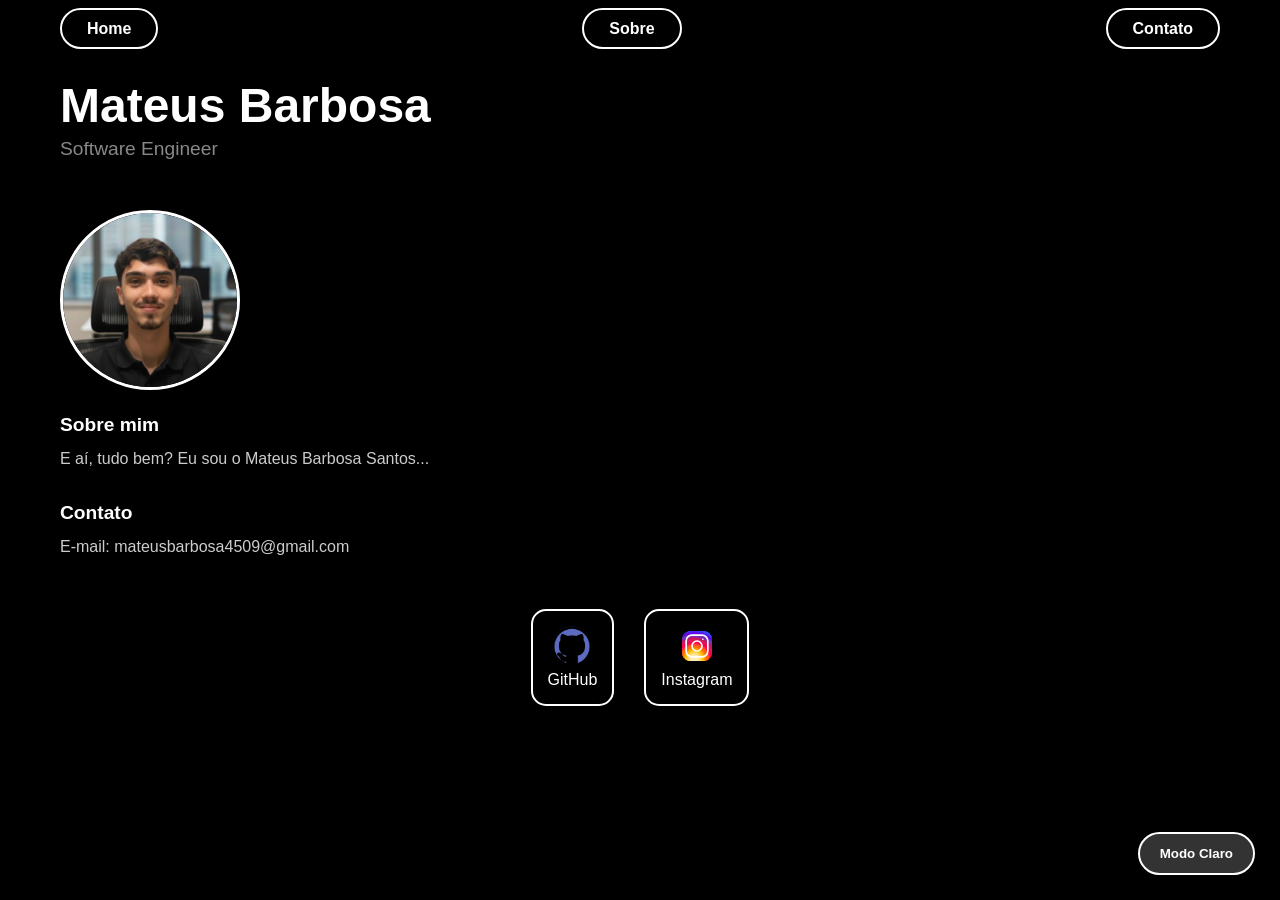
==== commit 7fbbdbcf: "index.html Updated the HTML structure and content, added a contact section." ====
--- a/index.html
+++ b/index.html
@@ -8,47 +8,44 @@
 </head>
 <body>
 
-    <nav>
-        <ul>
-            <li><a href="index.html">Home</a></li>
-            <li><a href="sobre.html">Sobre</a></li>
-            <li><a href="contato.html">Contato</a></li>
-        </ul>
-    </nav>
+    <div class="container">
+        <nav>
+            <ul>
+                <li><a href="index.html">Home</a></li>
+                <li><a href="sobre.html">Sobre</a></li>
+                <li><a href="contato.html">Contato</a></li>
+            </ul>
+        </nav>
 
-    <header>
-        <h1>Mateus Barbosa</h1>
-        <h2>Software Engineer</h2>
-        <img src="./img/mateus.png.jfif" alt="Foto" class="foto-perfil">
-    </header>
+        <header>
+            <h1>Mateus Barbosa</h1>
+            <h2>Software Engineer</h2>
+            <img src="./img/mateus.png.jfif" alt="Mateus" class="foto-perfil">
+        </header>
 
-    <main>
-        <section>
-            <h3>Sobre mim</h3>
-            <p>E aí, tudo bem? Eu sou o Mateus Barbosa...</p>
-        </section>
+        <main>
+            <section>
+                <h3>Sobre mim</h3>
+                <p>E aí, tudo bem? Eu sou o Mateus Barbosa Santos...</p>
+            </section>
+            
+            <section>
+                <h3>Contato</h3>
+                <p>E-mail: mateusbarbosa4509@gmail.com</p>
+            </section>
+        </main>
 
-        <section>
-            <h3>Formação</h3>
-            <p>Software Engineer</p>
-        </section>
-
-        <section>
-            <h3>Cursos</h3>
-            <p>Engenharia de Software</p>
-        </section>
-    </main>
-
-    <footer>
-        <a href="https://github.com/MateusBarbosaCode" target="_blank">
-            <img src="./img/github.png" alt="GitHub" class="icon">
-            <span>GitHub</span>
-        </a>
-        <a href="https://www.instagram.com/mtbarbosa._/" target="_blank">
-            <img src="./img/icons8-instagram.svg" alt="Instagram" class="icon">
-            <span>Instagram</span>
-        </a>
-    </footer>
+        <footer>
+            <a href="https://github.com/MateusBarbosaCode" target="_blank">
+                <img src="./img/github.png" alt="GitHub" class="icon">
+                <span>GitHub</span>
+            </a>
+            <a href="https://www.instagram.com/mtbarbosa._/" target="_blank">
+                <img src="./img/icons8-instagram.svg" alt="Instagram" class="icon">
+                <span>Instagram</span>
+            </a>
+        </footer>
+    </div>
 
     <button id="btn-tema">Modo Claro</button>
 
@@ -56,6 +53,7 @@
         const btn = document.getElementById('btn-tema');
         const body = document.body;
 
+        // Recupera o tema do localStorage
         if (localStorage.getItem('tema') === 'claro') {
             body.classList.add('light-mode');
             btn.innerText = "Modo Escuro";
--- a/index.css
+++ b/index.css
@@ -1,15 +1,16 @@
+/* Reset total */
 * {
     margin: 0;
     padding: 0;
     box-sizing: border-box;
 }
 
+/* Fundo padrão */
 body {
     background-color: #000;
     color: #fff;
-    font-family: sans-serif;
+    font-family: 'Segoe UI', sans-serif;
     min-height: 100vh;
-    padding: 20px;
     transition: background 0.3s;
 }
 
@@ -18,97 +19,104 @@
     color: #000;
 }
 
-/* MENU ESPALHADO (IGUAL À FOTO) */
+/* CONTAINER - O segredo para o PC não parecer celular */
+.container {
+    width: 100%;
+    max-width: 1200px; /* Largura total no PC */
+    margin: 0 auto;
+    padding: 20px;
+}
+
+/* MENU ESPALHADO  */
 nav ul {
     list-style: none;
     display: flex;
     justify-content: space-between; /* Home esquerda, Sobre meio, Contato direita */
     align-items: center;
     width: 100%;
-    margin-bottom: 50px;
+    margin-bottom: 40px;
 }
 
 nav ul li a {
     text-decoration: none;
     color: inherit;
     border: 2px solid currentColor;
-    padding: 8px 25px;
-    border-radius: 25px;
+    padding: 10px 25px;
+    border-radius: 30px;
     font-weight: bold;
 }
 
-/* FOTO DE PERFIL PEQUENA NA ESQUERDA */
+/* FOTO DE PERFIL (Alinhada à esquerda no PC) */
 .foto-perfil {
-    width: 150px;
-    height: 150px;
+    width: 180px;
+    height: 180px;
     border-radius: 50%;
     border: 3px solid currentColor;
     object-fit: cover;
     margin: 20px 0;
 }
 
-/* CONTEÚDO ALINHADO À ESQUERDA */
+/* TEXTOS (Esquerda no PC) */
 header, main {
     text-align: left;
-    max-width: 800px;
 }
 
-h1 { font-size: 2.5rem; margin-bottom: 10px; }
-h2 { font-size: 1.2rem; margin-bottom: 30px; }
+h1 { font-size: 3rem; margin-bottom: 5px; }
+h2 { font-size: 1.2rem; color: #888; font-weight: normal; margin-bottom: 30px; }
 
-section { margin-bottom: 25px; }
-section h3 { margin-bottom: 5px; font-size: 1.1rem; text-transform: none; }
-section p { color: #ccc; font-size: 0.9rem; }
+section { margin-bottom: 30px; }
+section h3 { margin-bottom: 10px; font-size: 1.2rem; }
+section p { color: #ccc; line-height: 1.6; }
 body.light-mode section p { color: #444; }
 
 /* RODAPÉ CENTRALIZADO */
 footer {
     display: flex;
     justify-content: center;
-    gap: 20px;
+    gap: 30px;
     margin-top: 50px;
 }
 
 footer a {
-    border: 2px solid currentColor;
-    border-radius: 15px;
-    padding: 15px;
-    text-align: center;
     text-decoration: none;
     color: inherit;
-    min-width: 100px;
+    border: 2px solid currentColor;
+    padding: 15px;
+    border-radius: 15px;
+    text-align: center;
 }
 
 .icon { width: 40px; display: block; margin: 0 auto 5px; }
 
-/* BOTÃO DE TEMA FIXO (O QUE VOCÊ QUERIA QUE ACOMPANHASSE) */
+/* BOTÃO FIXO (Acompanha a rolagem no Celular e PC) */
 #btn-tema {
     position: fixed;
-    bottom: 20px;
-    right: 20px;
+    bottom: 25px;
+    right: 25px;
     z-index: 9999;
-    background: #222;
+    padding: 12px 20px;
+    border-radius: 30px;
+    background-color: #333;
     color: #fff;
-    border: 1px solid #fff;
-    padding: 10px 15px;
-    border-radius: 20px;
+    border: 2px solid #fff;
+    font-weight: bold;
     cursor: pointer;
-    font-weight: bold;
-    box-shadow: 0 4px 10px rgba(0,0,0,0.5);
+    box-shadow: 0 4px 15px rgba(0,0,0,0.5);
 }
 
 body.light-mode #btn-tema {
-    background: #eee;
+    background-color: #eee;
     color: #000;
-    border: 1px solid #000;
+    border: 2px solid #000;
 }
 
-/* AJUSTE PARA CELULAR (Para não quebrar o menu espalhado) */
+/* AJUSTE PARA CELULAR (Garante que o celular não fique bagunçado) */
 @media (max-width: 600px) {
     nav ul {
-        flex-direction: row;
-        font-size: 12px;
+        justify-content: center;
+        gap: 10px;
     }
-    nav ul li a { padding: 5px 15px; }
-    h1 { font-size: 2rem; }
+    nav ul li a { padding: 8px 15px; font-size: 12px; }
+    h1 { font-size: 2.2rem; }
+    .foto-perfil { width: 150px; height: 150px; }
 }
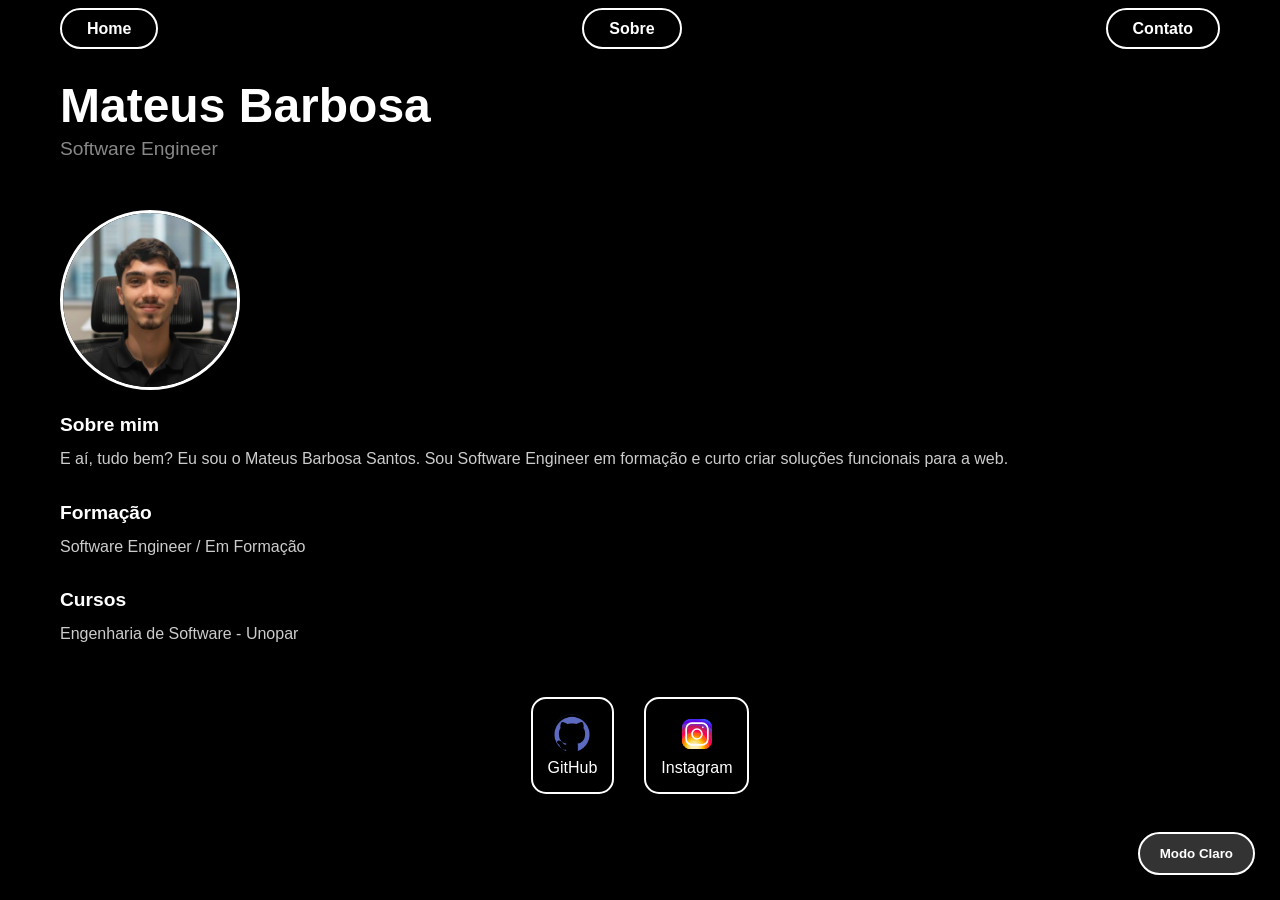
==== commit 2678be42: "index.html Updated personal information and added education and courses sections." ====
--- a/index.html
+++ b/index.html
@@ -22,18 +22,22 @@
             <h2>Software Engineer</h2>
             <img src="./img/mateus.png.jfif" alt="Mateus" class="foto-perfil">
         </header>
+        <main>
+        <section>
+            <h3>Sobre mim</h3>
+            <p>E aí, tudo bem? Eu sou o Mateus Barbosa Santos. Sou Software Engineer em formação e curto criar soluções funcionais para a web.</p>
+        </section>
 
-        <main>
-            <section>
-                <h3>Sobre mim</h3>
-                <p>E aí, tudo bem? Eu sou o Mateus Barbosa Santos...</p>
-            </section>
-            
-            <section>
-                <h3>Contato</h3>
-                <p>E-mail: mateusbarbosa4509@gmail.com</p>
-            </section>
-        </main>
+        <section>
+            <h3>Formação</h3>
+            <p>Software Engineer / Em Formação</p>
+        </section>
+
+        <section>
+            <h3>Cursos</h3>
+            <p>Engenharia de Software - Unopar</p>
+        </section>
+    </main>
 
         <footer>
             <a href="https://github.com/MateusBarbosaCode" target="_blank">
@@ -68,3 +72,4 @@
     </script>
 </body>
 </html>
+
